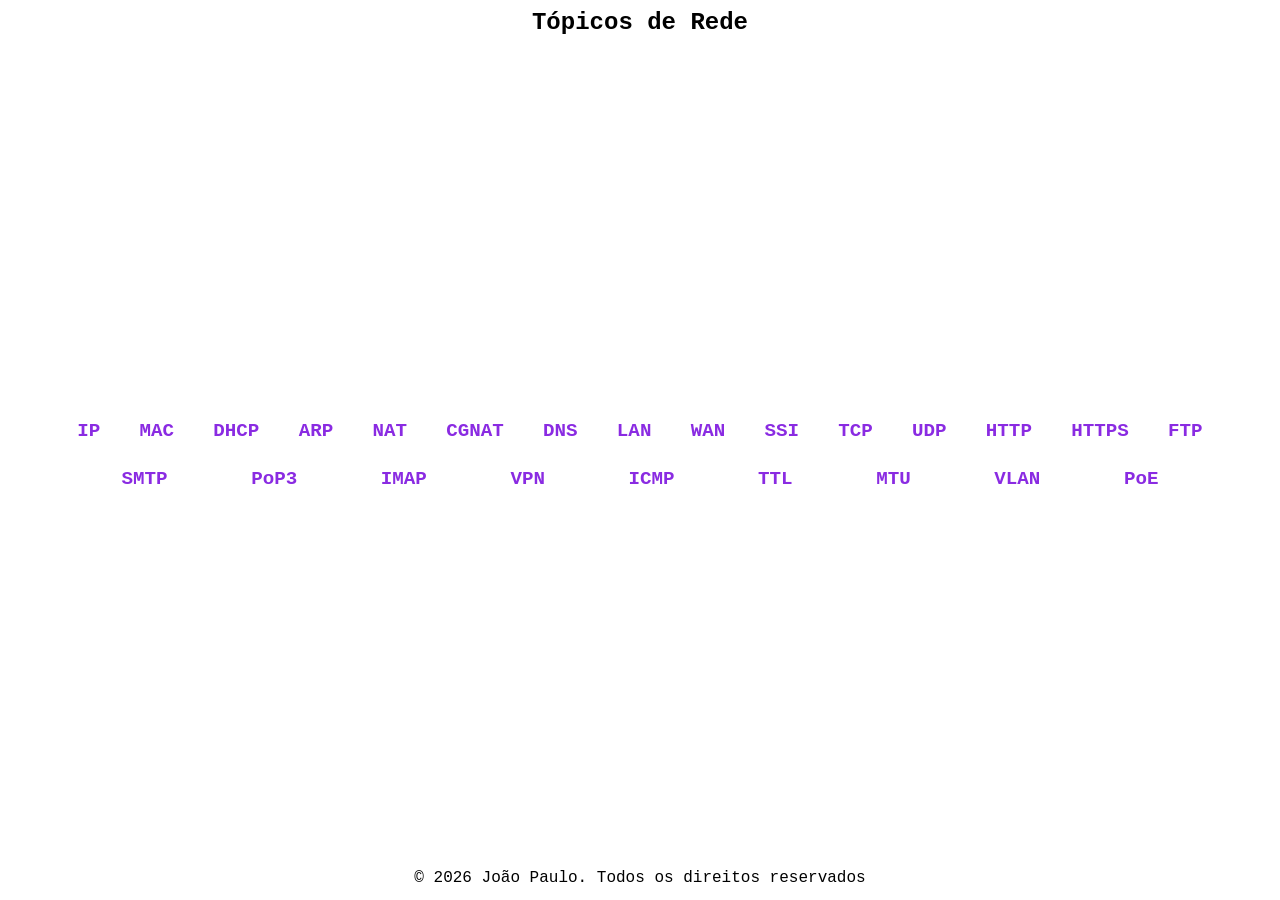
==== index.html @ 455cb6c4 "Add files via upload" ====
<!DOCTYPE html>
<html lang="pt-br">
<head>
    <meta charset="UTF-8">
    <meta name="viewport" content="width=device-width, initial-scale=1.0">
    <link href="css/index.css" rel="stylesheet" />

    <title> Conceitos </title>

</head>
<body>
    <header>
        <h2> Tópicos de Rede </h2>
    </header>

    <main>
        <ul>
            <li><a href=""><span> IP </span></a></li>
            <li><a href=""><span> MAC </span></a></li>
            <li><a href=""><span> DHCP </span></a></li>
            <li><a href=""><span> ARP </span></a></li>
            <li><a href=""><span> NAT </span></a></li>
            <li><a href=""><span> CGNAT </span></a></li>
            <li><a href=""><span> DNS </span></a></li>
            <li><a href=""><span> LAN </span></a></li>
            <li><a href=""><span> WAN </span></a></li>
            <li><a href=""><span> SSI </span></a></li>
            <li><a href=""><span> TCP </span></a></li>
            <li><a href=""><span> UDP </span></a></li>
            <li><a href=""><span> HTTP </span></a></li>
            <li><a href=""><span> HTTPS </span></a></li>
            <li><a href=""><span> FTP </span></a></li>
            <li><a href=""><span> SMTP </span></a></li>
            <li><a href=""><span> PoP3 </span></a></li>
            <li><a href=""><span> IMAP </span></a></li>
            <li><a href=""><span> VPN </span></a></li>
            <li><a href=""><span> ICMP </span></a></li>
            <li><a href=""><span> TTL </span></a></li>
            <li><a href=""><span> MTU </span></a></li>
            <li><a href=""><span> VLAN </span></a></li>
            <li><a href=""><span> PoE </span></a></li>
        </ul>
    </main>

    <footer> &copy; 2026 João Paulo. Todos os direitos reservados </footer>
</body>
</html>
---- css/index.css ----
* {
    padding: 0;
    margin: 0;
    box-sizing: border-box;
}

/*@media screen and (max-width: 780px) {}*/

html, body {
    font-family: 'Courier New', Courier, monospace;
    font-size: 1rem;
    background-color: #fff;
}

header {
    width: 100%;
    height: 5vh;

    display: flex;
    flex-direction: row;
    justify-content: center;
    align-items: center;
}

main {
    width: 100%;
    height: 90vh;
    background-color: #fff;
    
    display: flex;
    flex-direction: row;
    justify-content: center;
    align-items: center;
}

main ul {
    display: flex;
    flex-direction: row;
    justify-content: space-evenly;
    align-items: center;
    flex-wrap: wrap;
    gap: 1rem;

    width: 90%;
}

main ul li {
    list-style: none;
    margin-top: 10px;
}

main ul li a {
    text-decoration: none;
}

main ul li a span {
    padding: 5px 10px;
    font-size: 1.2rem;
    font-weight: bold;
    color:blueviolet;
}

footer {
    width: 100%;
    height: 5vh;

    display: flex;
    flex-direction: row;
    justify-content: center;
    align-items: center;
}
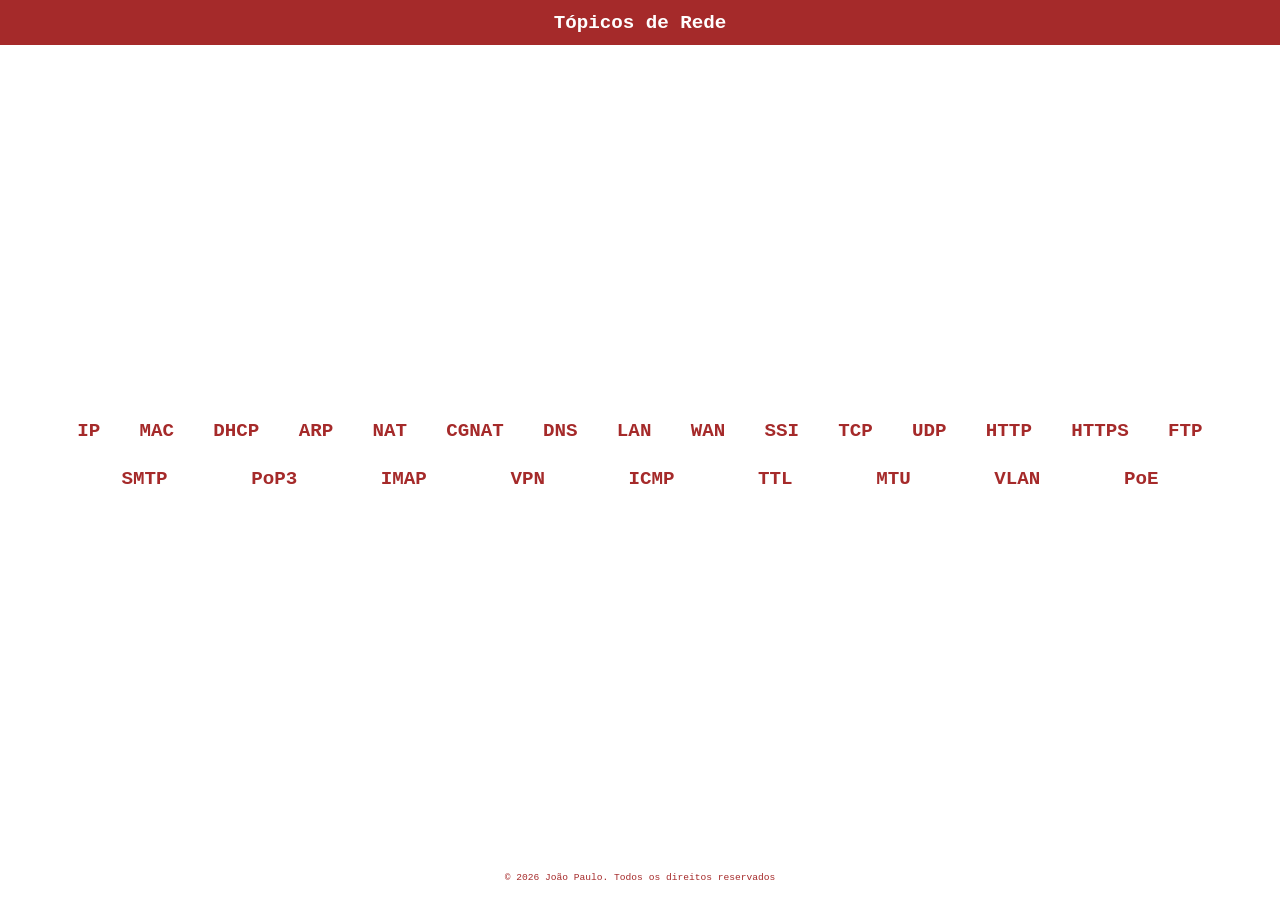
==== commit edb2db36: "Add files via upload" ====
--- a/index.html
+++ b/index.html
@@ -5,7 +5,7 @@
     <meta name="viewport" content="width=device-width, initial-scale=1.0">
     <link href="css/index.css" rel="stylesheet" />
 
-    <title> Conceitos </title>
+    <title> Home </title>
 
 </head>
 <body>
@@ -15,7 +15,7 @@
 
     <main>
         <ul>
-            <li><a href=""><span> IP </span></a></li>
+            <li><a href="topicos.html?id=ip"><span> IP </span></a></li>
             <li><a href=""><span> MAC </span></a></li>
             <li><a href=""><span> DHCP </span></a></li>
             <li><a href=""><span> ARP </span></a></li>
@@ -43,5 +43,8 @@
     </main>
 
     <footer> &copy; 2026 João Paulo. Todos os direitos reservados </footer>
+
+    <script src="js/conteudo.js"></script>
+    <script src="js/topicos.js"></script>
 </body>
 </html>
--- a/css/index.css
+++ b/css/index.css
@@ -20,6 +20,9 @@
     flex-direction: row;
     justify-content: center;
     align-items: center;
+    background-color:brown;
+    color: #fff;
+    font-size: 0.8rem;
 }
 
 main {
@@ -57,7 +60,7 @@
     padding: 5px 10px;
     font-size: 1.2rem;
     font-weight: bold;
-    color:blueviolet;
+    color:brown;
 }
 
 footer {
@@ -68,4 +71,7 @@
     flex-direction: row;
     justify-content: center;
     align-items: center;
+
+    color: brown;
+    font-size: 0.6rem;
 }
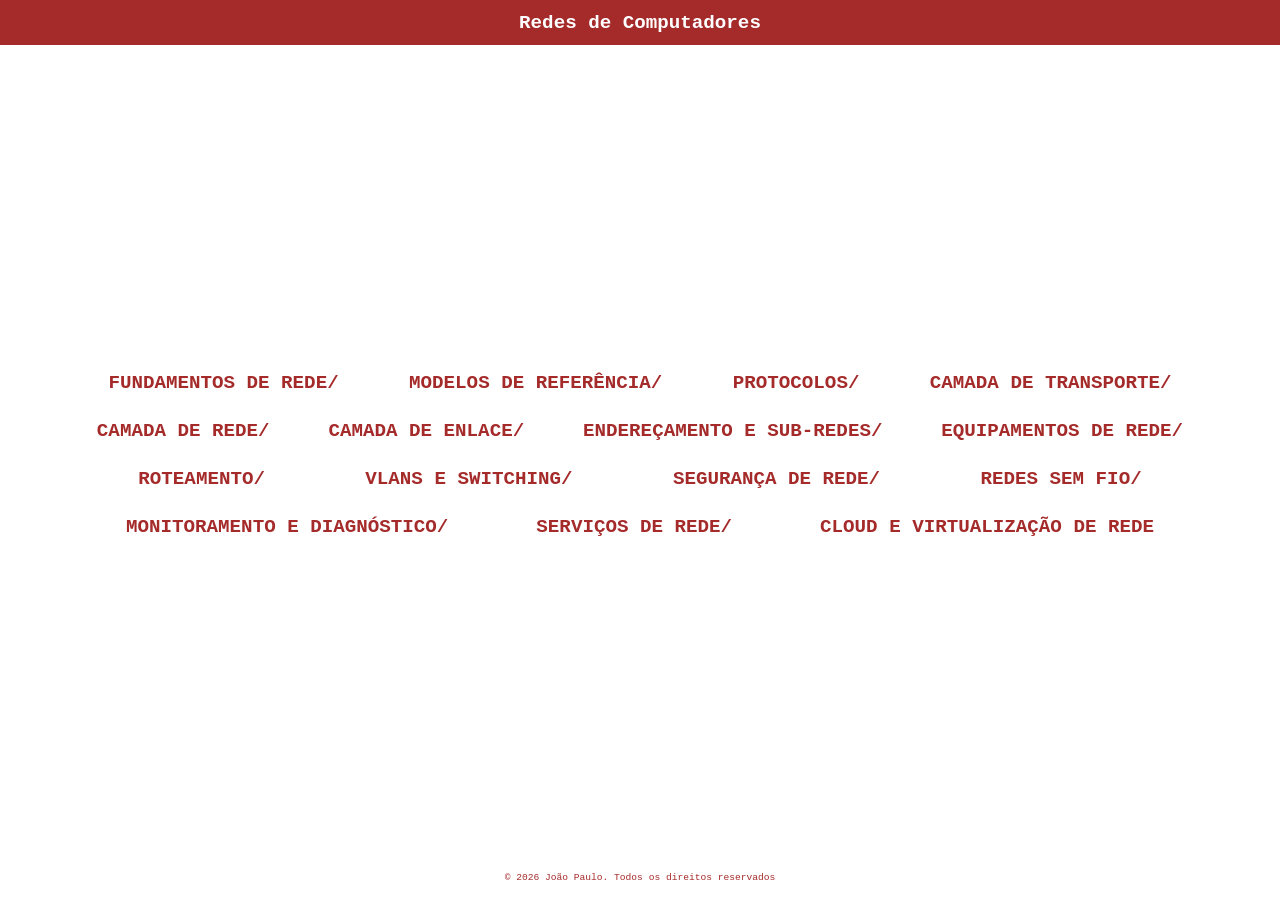
==== commit 314967fb: "Add files via upload" ====
--- a/index.html
+++ b/index.html
@@ -10,41 +10,29 @@
 </head>
 <body>
     <header>
-        <h2> Tópicos de Rede </h2>
+        <h2> Redes de Computadores </h2>
     </header>
 
     <main>
         <ul>
-            <li><a href="topicos.html?id=ip"><span> IP </span></a></li>
-            <li><a href=""><span> MAC </span></a></li>
-            <li><a href=""><span> DHCP </span></a></li>
-            <li><a href=""><span> ARP </span></a></li>
-            <li><a href=""><span> NAT </span></a></li>
-            <li><a href=""><span> CGNAT </span></a></li>
-            <li><a href=""><span> DNS </span></a></li>
-            <li><a href=""><span> LAN </span></a></li>
-            <li><a href=""><span> WAN </span></a></li>
-            <li><a href=""><span> SSI </span></a></li>
-            <li><a href=""><span> TCP </span></a></li>
-            <li><a href=""><span> UDP </span></a></li>
-            <li><a href=""><span> HTTP </span></a></li>
-            <li><a href=""><span> HTTPS </span></a></li>
-            <li><a href=""><span> FTP </span></a></li>
-            <li><a href=""><span> SMTP </span></a></li>
-            <li><a href=""><span> PoP3 </span></a></li>
-            <li><a href=""><span> IMAP </span></a></li>
-            <li><a href=""><span> VPN </span></a></li>
-            <li><a href=""><span> ICMP </span></a></li>
-            <li><a href=""><span> TTL </span></a></li>
-            <li><a href=""><span> MTU </span></a></li>
-            <li><a href=""><span> VLAN </span></a></li>
-            <li><a href=""><span> PoE </span></a></li>
+            <li><a href="topicos.html?id=fundamentosderede"><span> FUNDAMENTOS DE REDE/ </span></a></li>
+            <li><a href="topicos.html?id=modelosdereferencia"><span> MODELOS DE REFERÊNCIA/ </span></a></li>
+            <li><a href="topicos.html?id=protocolos"><span> PROTOCOLOS/ </span></a></li>
+            <li><a href="topicos.html?id=camadadetransporte"><span> CAMADA DE TRANSPORTE/ </span></a></li>
+            <li><a href="topicos.html?id=camadaderede"><span> CAMADA DE REDE/ </span></a></li>
+            <li><a href="topicos.html?id=camadadeenlace"><span> CAMADA DE ENLACE/ </span></a></li>
+            <li><a href="topicos.html?id=enderecamentoesubrede"><span> ENDEREÇAMENTO E SUB-REDES/ </span></a></li>
+            <li><a href="topicos.html?id=equipamentosderede"><span> EQUIPAMENTOS DE REDE/ </span></a></li>
+            <li><a href="topicos.html?id=roteamento"><span> ROTEAMENTO/ </span></a></li>
+            <li><a href="topicos.html?id=vlanseswitching"><span> VLANS E SWITCHING/ </span></a></li>
+            <li><a href="topicos.html?id=segurancaderede"><span> SEGURANÇA DE REDE/ </span></a></li>
+            <li><a href="topicos.html?id=redessemfio"><span> REDES SEM FIO/ </span></a></li>
+            <li><a href="topicos.html?id=monitoramentoediagnostico"><span> MONITORAMENTO E DIAGNÓSTICO/ </span></a></li>
+            <li><a href="topicos.html?id=servicosderede"><span> SERVIÇOS DE REDE/ </span></a></li>
+            <li><a href="topicos.html?id=cloudevirtualizacaoderede"><span> CLOUD E VIRTUALIZAÇÃO DE REDE </span></a></li>
         </ul>
     </main>
 
     <footer> &copy; 2026 João Paulo. Todos os direitos reservados </footer>
-
-    <script src="js/conteudo.js"></script>
-    <script src="js/topicos.js"></script>
 </body>
 </html>
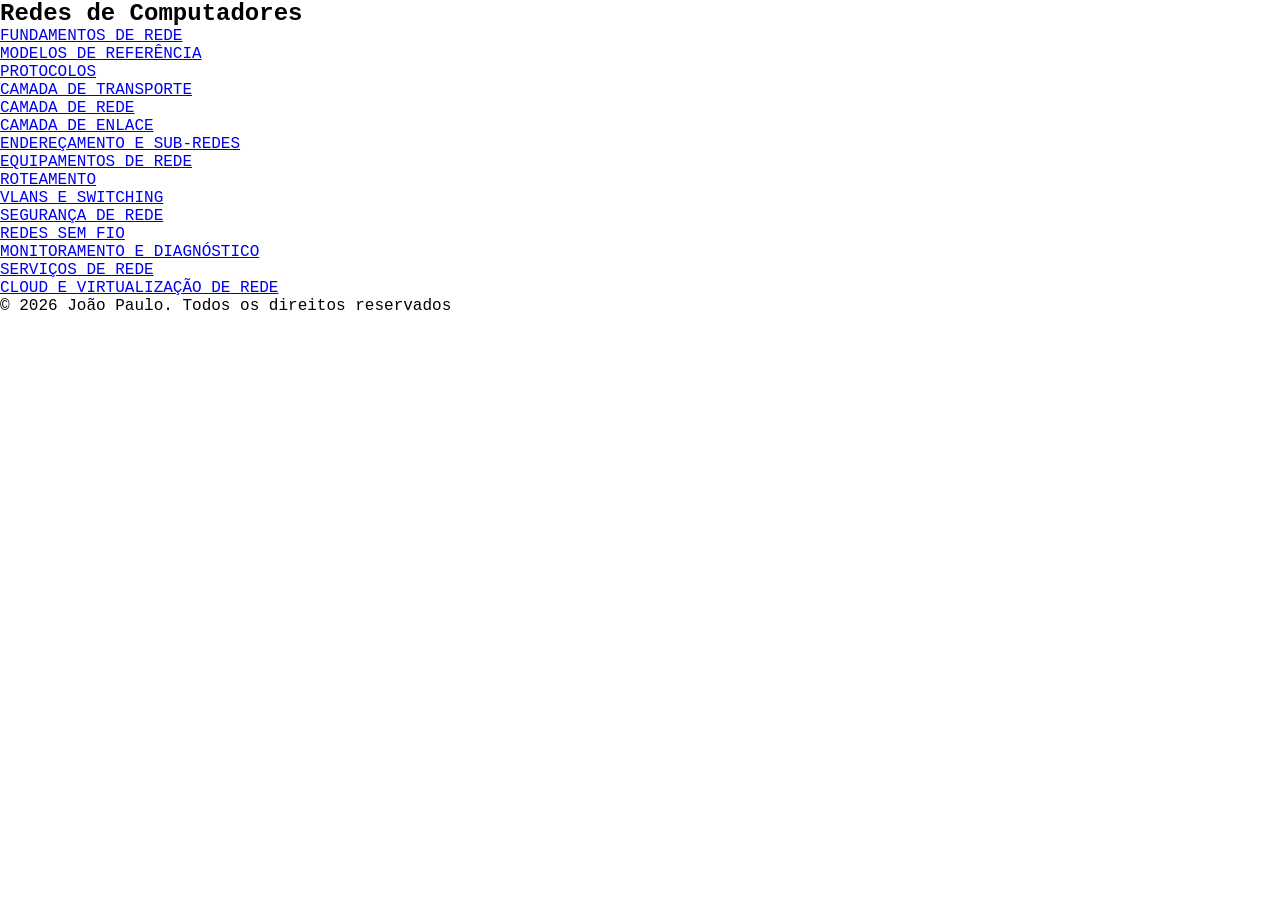
==== commit f925bbdf: "Add files via upload" ====
--- a/index.html
+++ b/index.html
@@ -15,20 +15,20 @@
 
     <main>
         <ul>
-            <li><a href="topicos.html?id=fundamentosderede"><span> FUNDAMENTOS DE REDE/ </span></a></li>
-            <li><a href="topicos.html?id=modelosdereferencia"><span> MODELOS DE REFERÊNCIA/ </span></a></li>
-            <li><a href="topicos.html?id=protocolos"><span> PROTOCOLOS/ </span></a></li>
-            <li><a href="topicos.html?id=camadadetransporte"><span> CAMADA DE TRANSPORTE/ </span></a></li>
-            <li><a href="topicos.html?id=camadaderede"><span> CAMADA DE REDE/ </span></a></li>
-            <li><a href="topicos.html?id=camadadeenlace"><span> CAMADA DE ENLACE/ </span></a></li>
-            <li><a href="topicos.html?id=enderecamentoesubrede"><span> ENDEREÇAMENTO E SUB-REDES/ </span></a></li>
-            <li><a href="topicos.html?id=equipamentosderede"><span> EQUIPAMENTOS DE REDE/ </span></a></li>
-            <li><a href="topicos.html?id=roteamento"><span> ROTEAMENTO/ </span></a></li>
-            <li><a href="topicos.html?id=vlanseswitching"><span> VLANS E SWITCHING/ </span></a></li>
-            <li><a href="topicos.html?id=segurancaderede"><span> SEGURANÇA DE REDE/ </span></a></li>
-            <li><a href="topicos.html?id=redessemfio"><span> REDES SEM FIO/ </span></a></li>
-            <li><a href="topicos.html?id=monitoramentoediagnostico"><span> MONITORAMENTO E DIAGNÓSTICO/ </span></a></li>
-            <li><a href="topicos.html?id=servicosderede"><span> SERVIÇOS DE REDE/ </span></a></li>
+            <li><a href="topicos.html?id=fundamentosderede"><span> FUNDAMENTOS DE REDE </span></a></li>
+            <li><a href="topicos.html?id=modelosdereferencia"><span> MODELOS DE REFERÊNCIA </span></a></li>
+            <li><a href="topicos.html?id=protocolos"><span> PROTOCOLOS </span></a></li>
+            <li><a href="topicos.html?id=camadadetransporte"><span> CAMADA DE TRANSPORTE </span></a></li>
+            <li><a href="topicos.html?id=camadaderede"><span> CAMADA DE REDE </span></a></li>
+            <li><a href="topicos.html?id=camadadeenlace"><span> CAMADA DE ENLACE </span></a></li>
+            <li><a href="topicos.html?id=enderecamentoesubrede"><span> ENDEREÇAMENTO E SUB-REDES </span></a></li>
+            <li><a href="topicos.html?id=equipamentosderede"><span> EQUIPAMENTOS DE REDE </span></a></li>
+            <li><a href="topicos.html?id=roteamento"><span> ROTEAMENTO </span></a></li>
+            <li><a href="topicos.html?id=vlanseswitching"><span> VLANS E SWITCHING </span></a></li>
+            <li><a href="topicos.html?id=segurancaderede"><span> SEGURANÇA DE REDE </span></a></li>
+            <li><a href="topicos.html?id=redessemfio"><span> REDES SEM FIO </span></a></li>
+            <li><a href="topicos.html?id=monitoramentoediagnostico"><span> MONITORAMENTO E DIAGNÓSTICO </span></a></li>
+            <li><a href="topicos.html?id=servicosderede"><span> SERVIÇOS DE REDE </span></a></li>
             <li><a href="topicos.html?id=cloudevirtualizacaoderede"><span> CLOUD E VIRTUALIZAÇÃO DE REDE </span></a></li>
         </ul>
     </main>
--- a/css/index.css
+++ b/css/index.css
@@ -4,74 +4,84 @@
     box-sizing: border-box;
 }
 
-/*@media screen and (max-width: 780px) {}*/
+html, body {
+        font-family: 'Courier New', Courier, monospace;
+        font-size: 1rem;
+        background-color: #fff;
+    }
 
-html, body {
-    font-family: 'Courier New', Courier, monospace;
-    font-size: 1rem;
-    background-color: #fff;
-}
+@media (max-width: 480px) {
 
-header {
-    width: 100%;
-    height: 5vh;
+    header {
+        width: 100%;
+        height: 5vh;
 
-    display: flex;
-    flex-direction: row;
-    justify-content: center;
-    align-items: center;
-    background-color:brown;
-    color: #fff;
-    font-size: 0.8rem;
-}
+        display: flex;
+        flex-direction: row;
+        justify-content: center;
+        align-items: center;
+        background-color:brown;
+        color: #fff;
+        font-size: 0.8rem;
+    }
 
-main {
-    width: 100%;
-    height: 90vh;
-    background-color: #fff;
-    
-    display: flex;
-    flex-direction: row;
-    justify-content: center;
-    align-items: center;
-}
+    main {
+        width: 100%;
+        height: auto;
+        background-color: #fff;
+        padding: 50px;
+        
+        display: flex;
+        flex-direction: column;
+        justify-content: center;
+        align-items: center;
+    }
 
-main ul {
-    display: flex;
-    flex-direction: row;
-    justify-content: space-evenly;
-    align-items: center;
-    flex-wrap: wrap;
-    gap: 1rem;
+    main ul {
+        display: flex;
+        flex-direction: row;
+        justify-content: space-evenly;
+        align-items: center;
+        flex-wrap: wrap;
+        gap: 1rem;
 
-    width: 90%;
-}
+        width: 90%;
+    }
 
-main ul li {
-    list-style: none;
-    margin-top: 10px;
-}
+    main ul li {
+        list-style: none;
+        margin-top: 10px;
+        width: 90%;
+    }
 
-main ul li a {
-    text-decoration: none;
-}
+    main ul li a {
+        text-decoration: none;
+    }
 
-main ul li a span {
-    padding: 5px 10px;
-    font-size: 1.2rem;
-    font-weight: bold;
-    color:brown;
-}
+    main ul li a span {
+        display: block;
+        padding: 5px 10px;
+        font-size: 1rem;
+        font-weight: bold;
+        color: white;
+        text-align: center;
+        background-color: brown;
+        padding: 10px 10px;
+        border-radius: 5px;
+        cursor: pointer;
+    }
 
-footer {
-    width: 100%;
-    height: 5vh;
+    footer {
+        width: 100%;
+        height: 5vh;
 
-    display: flex;
-    flex-direction: row;
-    justify-content: center;
-    align-items: center;
+        display: flex;
+        flex-direction: row;
+        justify-content: center;
+        align-items: center;
 
-    color: brown;
-    font-size: 0.6rem;
+        color: brown;
+        font-size: 0.6rem;
+    }
+
 }
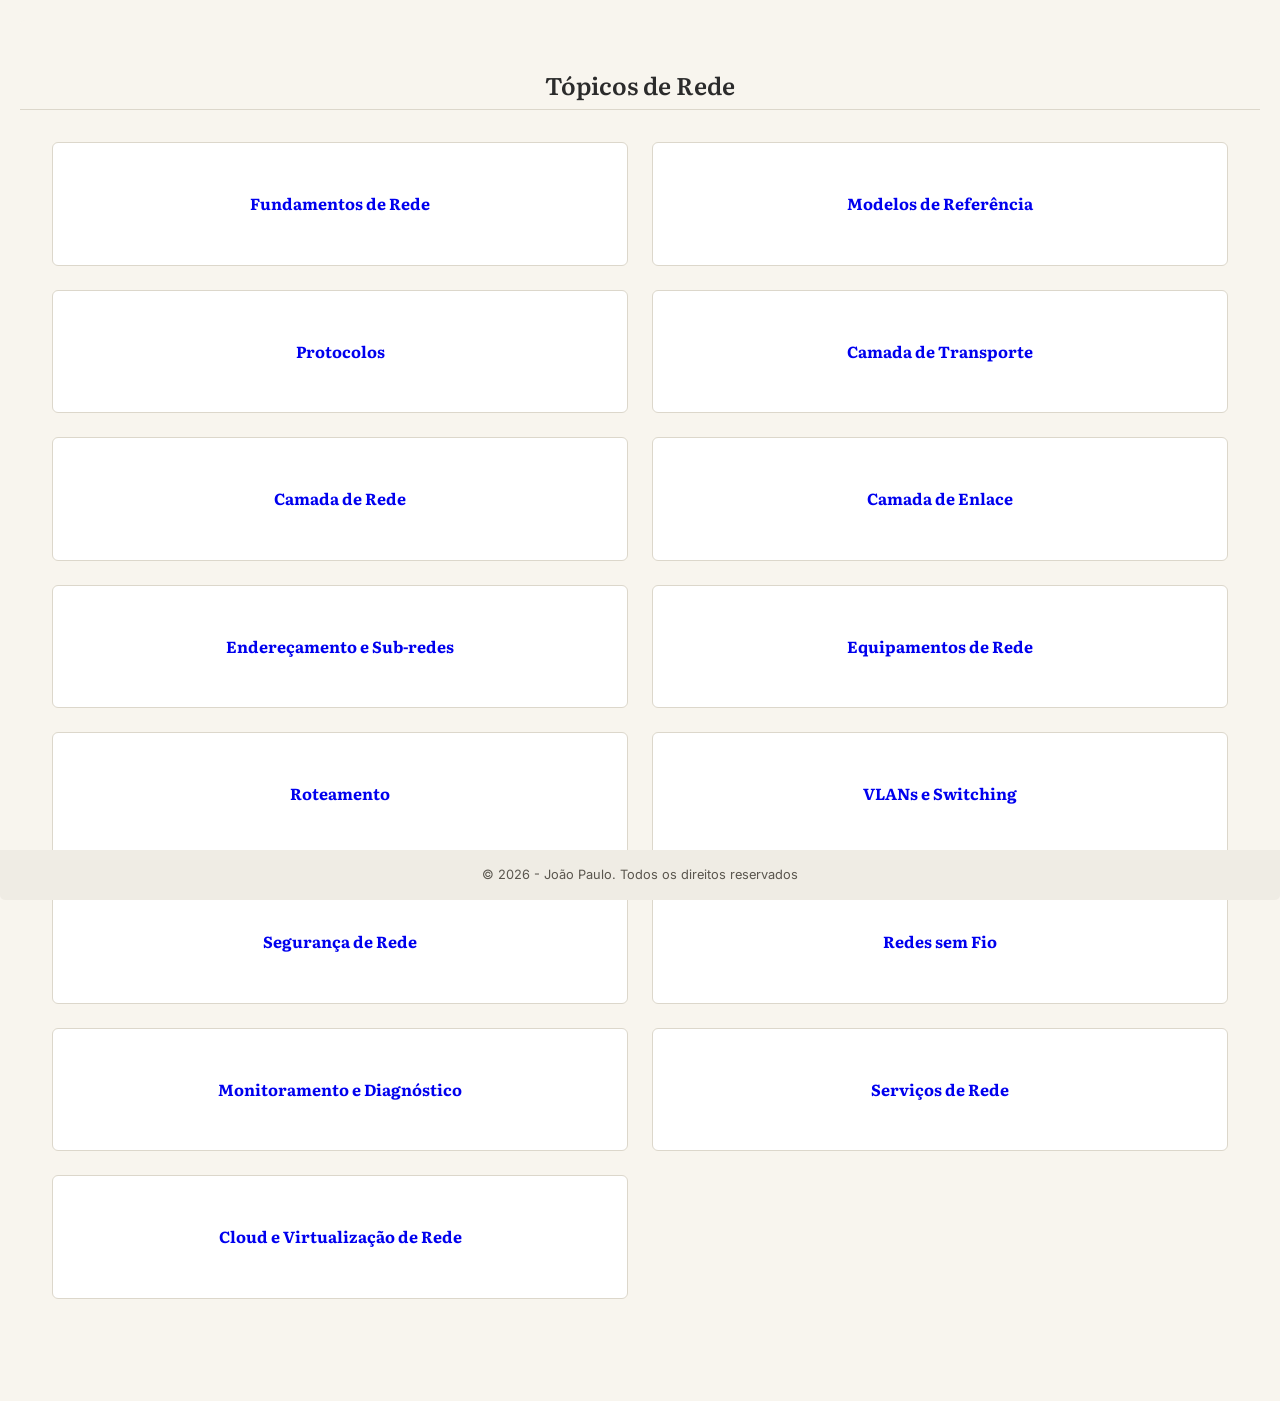
==== commit ea80ab39: "Add files via upload" ====
--- a/index.html
+++ b/index.html
@@ -3,36 +3,38 @@
 <head>
     <meta charset="UTF-8">
     <meta name="viewport" content="width=device-width, initial-scale=1.0">
-    <link href="css/index.css" rel="stylesheet" />
+
+    <link href="css/home.css" rel="stylesheet" />
 
     <title> Home </title>
 
+    <!---- Fonte Literata (equivalente gratuita à Bookerly do kindle) e inter para UI -->
+    <link rel="preconnect" href="https://fonts.googleapis.com">
+  <link rel="preconnect" href="https://fonts.gstatic.com" crossorigin>
+  <link href="https://fonts.googleapis.com/css2?family=Inter:wght@400;600&family=Literata:ital,opsz,wght@0,7..72,400;0,7..72,600;1,7..72,400&display=swap" rel="stylesheet">
+
 </head>
 <body>
-    <header>
-        <h2> Redes de Computadores </h2>
-    </header>
-
-    <main>
-        <ul>
-            <li><a href="topicos.html?id=fundamentosderede"><span> FUNDAMENTOS DE REDE </span></a></li>
-            <li><a href="topicos.html?id=modelosdereferencia"><span> MODELOS DE REFERÊNCIA </span></a></li>
-            <li><a href="topicos.html?id=protocolos"><span> PROTOCOLOS </span></a></li>
-            <li><a href="topicos.html?id=camadadetransporte"><span> CAMADA DE TRANSPORTE </span></a></li>
-            <li><a href="topicos.html?id=camadaderede"><span> CAMADA DE REDE </span></a></li>
-            <li><a href="topicos.html?id=camadadeenlace"><span> CAMADA DE ENLACE </span></a></li>
-            <li><a href="topicos.html?id=enderecamentoesubrede"><span> ENDEREÇAMENTO E SUB-REDES </span></a></li>
-            <li><a href="topicos.html?id=equipamentosderede"><span> EQUIPAMENTOS DE REDE </span></a></li>
-            <li><a href="topicos.html?id=roteamento"><span> ROTEAMENTO </span></a></li>
-            <li><a href="topicos.html?id=vlanseswitching"><span> VLANS E SWITCHING </span></a></li>
-            <li><a href="topicos.html?id=segurancaderede"><span> SEGURANÇA DE REDE </span></a></li>
-            <li><a href="topicos.html?id=redessemfio"><span> REDES SEM FIO </span></a></li>
-            <li><a href="topicos.html?id=monitoramentoediagnostico"><span> MONITORAMENTO E DIAGNÓSTICO </span></a></li>
-            <li><a href="topicos.html?id=servicosderede"><span> SERVIÇOS DE REDE </span></a></li>
-            <li><a href="topicos.html?id=cloudevirtualizacaoderede"><span> CLOUD E VIRTUALIZAÇÃO DE REDE </span></a></li>
-        </ul>
+    <header> <h1> Tópicos de Rede </h1> </header>
+    <main> 
+        <section>
+            <a href="#"><span> Fundamentos de Rede </span></a>
+            <a href="#"><span> Modelos de Referência </span></a>
+            <a href="#"><span> Protocolos </span></a>
+            <a href="#"><span> Camada de Transporte </span></a>
+            <a href="#"><span> Camada de Rede </span></a>
+            <a href="#"><span> Camada de Enlace </span></a>
+            <a href="#"><span> Endereçamento e Sub-redes </span></a>
+            <a href="#"><span> Equipamentos de Rede </span></a>
+            <a href="#"><span> Roteamento </span></a>
+            <a href="#"><span> VLANs e Switching </span></a>
+            <a href="#"><span> Segurança de Rede </span></a>
+            <a href="#"><span> Redes sem Fio </span></a>
+            <a href="#"><span> Monitoramento e Diagnóstico </span></a>
+            <a href="#"><span> Serviços de Rede </span></a>
+            <a href="#"><span> Cloud e Virtualização de Rede </span></a> 
+        </section>   
     </main>
-
-    <footer> &copy; 2026 João Paulo. Todos os direitos reservados </footer>
+    <footer> &copy; 2026 - João Paulo. Todos os direitos reservados </footer>
 </body>
 </html>
--- a/css/home.css
+++ b/css/home.css
@@ -0,0 +1,122 @@
+* {
+    margin: 0;
+    padding: 0;
+    box-sizing: border-box;
+}
+
+/* Reset básico e variáveis estilo kindle (Papel Pólen / Sépia suave) */
+
+:root {
+  --bg-page: #F8F5EE;
+  --bg-surface: #EFECE4;
+  --text-primary: #2B2B2B;
+  --text-secondary: #5A564E;
+  --border-subtle: #DCD7CB;
+  --header-height: 10vh;
+  --footer-height: 50px;
+}
+
+body {
+    background-color: var(--bg-page);
+    color: var(--text-primary);
+    padding: 20px;
+    font-family: 'Literata', 'Georgia', serif;
+    line-height: 1.6;
+    min-height: 100vh;
+
+    display: flex;
+    flex-direction: column;
+    align-items: center;
+}
+
+header {
+    background-color: var(--bg-page);
+    width: 100%;
+    height: var(--header-height);
+    border-radius: 5px 5px 0 0;
+    padding-bottom: 5px;
+    border-bottom: 1px solid var(--border-subtle);
+
+    display: flex;
+    flex-direction: column;
+    align-items: center;
+    justify-content:end;
+}
+
+header h1 {
+   font-size: 1.5rem;
+   font-weight: 600;
+}
+
+main {
+    background-color: rgba(0, 0, 0, 0);
+    width: 100%;
+    height: auto;
+    min-height: calc(100vh - var(--header-height));
+    padding: 2rem;
+    padding-bottom: calc(var(--footer-height) + 2rem);
+}
+
+main section {
+    width: 100%;
+    max-width: 1200px;
+    margin: 0 auto;
+    display: grid;
+    grid-template-columns: repeat(2, 1fr);
+    gap: 1.5rem;
+}
+
+main section a {
+    text-decoration: none;
+}
+
+main section a span {
+    background-color: #fff;
+    border: 1px solid var(--border-subtle);
+    border-radius: 6px;
+    padding: 3rem 1.5rem;
+    display: flex;
+    flex-direction: column;
+    justify-content: center;
+    align-items: center;
+    display: block;
+    text-align: center;
+    font-weight: bold;
+}
+
+main section a span:hover {
+    background-color: brown;
+    color: #eee;
+}
+
+footer {
+    background-color: var(--bg-surface);
+    width: 100%;
+    height: var(--footer-height);
+    border-radius: 0 0 5px 5px;
+    color: var(--text-secondary);
+    font-size: 0.8rem;
+    font-family: 'Inter', sans-serif;
+
+    display: flex;
+    flex-direction: column;
+    align-items: center;
+    justify-content: center;
+
+    position: fixed;
+    bottom: 0;
+    z-index: 100;
+}
+
+/*  Responsividade: 1 coluna em telas menores (Clulares/Tablets verticais) */
+
+@media (max-width: 768px) {
+    main section {
+        grid-template-columns: 1fr;
+    }
+
+    main {
+        padding: 1.25rem;
+        padding-bottom: calc(var(--footer-height) + 1.5rem);
+    }
+}
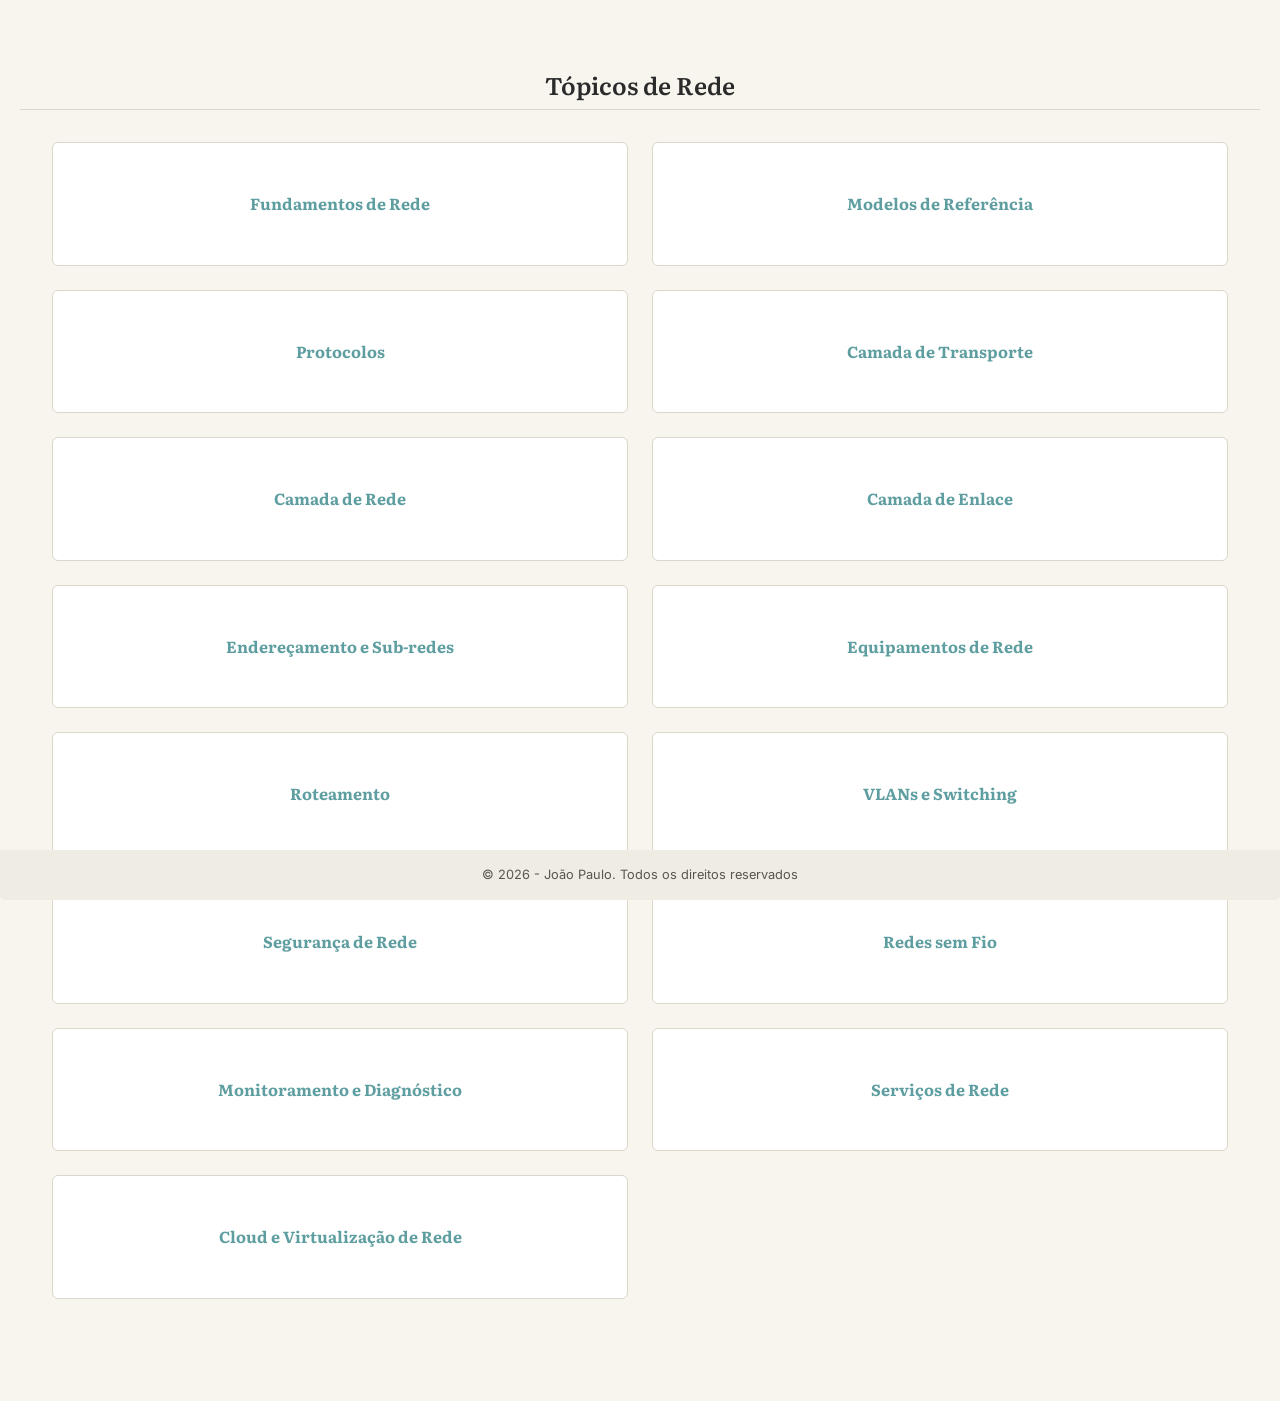
==== commit 1bb1334d: "Add files via upload" ====
--- a/index.html
+++ b/index.html
@@ -18,21 +18,21 @@
     <header> <h1> Tópicos de Rede </h1> </header>
     <main> 
         <section>
-            <a href="#"><span> Fundamentos de Rede </span></a>
-            <a href="#"><span> Modelos de Referência </span></a>
-            <a href="#"><span> Protocolos </span></a>
-            <a href="#"><span> Camada de Transporte </span></a>
-            <a href="#"><span> Camada de Rede </span></a>
-            <a href="#"><span> Camada de Enlace </span></a>
-            <a href="#"><span> Endereçamento e Sub-redes </span></a>
-            <a href="#"><span> Equipamentos de Rede </span></a>
-            <a href="#"><span> Roteamento </span></a>
-            <a href="#"><span> VLANs e Switching </span></a>
-            <a href="#"><span> Segurança de Rede </span></a>
-            <a href="#"><span> Redes sem Fio </span></a>
-            <a href="#"><span> Monitoramento e Diagnóstico </span></a>
-            <a href="#"><span> Serviços de Rede </span></a>
-            <a href="#"><span> Cloud e Virtualização de Rede </span></a> 
+            <a href="topicos.html?id=fund-rede"><span> Fundamentos de Rede </span></a>
+            <a href="topicos.html?id=model-ref"><span> Modelos de Referência </span></a>
+            <a href="topicos.html?id=protocolos"><span> Protocolos </span></a>
+            <a href="topicos.html?id=camad-transp"><span> Camada de Transporte </span></a>
+            <a href="topicos.html?id=camad-rede"><span> Camada de Rede </span></a>
+            <a href="topicos.html?id=camad-enlace"><span> Camada de Enlace </span></a>
+            <a href="topicos.html?id=end-subrede"><span> Endereçamento e Sub-redes </span></a>
+            <a href="topicos.html?id=equip-rede"><span> Equipamentos de Rede </span></a>
+            <a href="topicos.html?id=roteamento"><span> Roteamento </span></a>
+            <a href="topicos.html?id=vlans-switch"><span> VLANs e Switching </span></a>
+            <a href="topicos.html?id=segur-rede"><span> Segurança de Rede </span></a>
+            <a href="topicos.html?id=rede-sfio"><span> Redes sem Fio </span></a>
+            <a href="topicos.html?id=monitor-diag"><span> Monitoramento e Diagnóstico </span></a>
+            <a href="topicos.html?id=serv-rede"><span> Serviços de Rede </span></a>
+            <a href="topicos.html?id=cloud-virt-red"><span> Cloud e Virtualização de Rede </span></a> 
         </section>   
     </main>
     <footer> &copy; 2026 - João Paulo. Todos os direitos reservados </footer>
--- a/css/home.css
+++ b/css/home.css
@@ -82,6 +82,7 @@
     display: block;
     text-align: center;
     font-weight: bold;
+    color: cadetblue
 }
 
 main section a span:hover {
